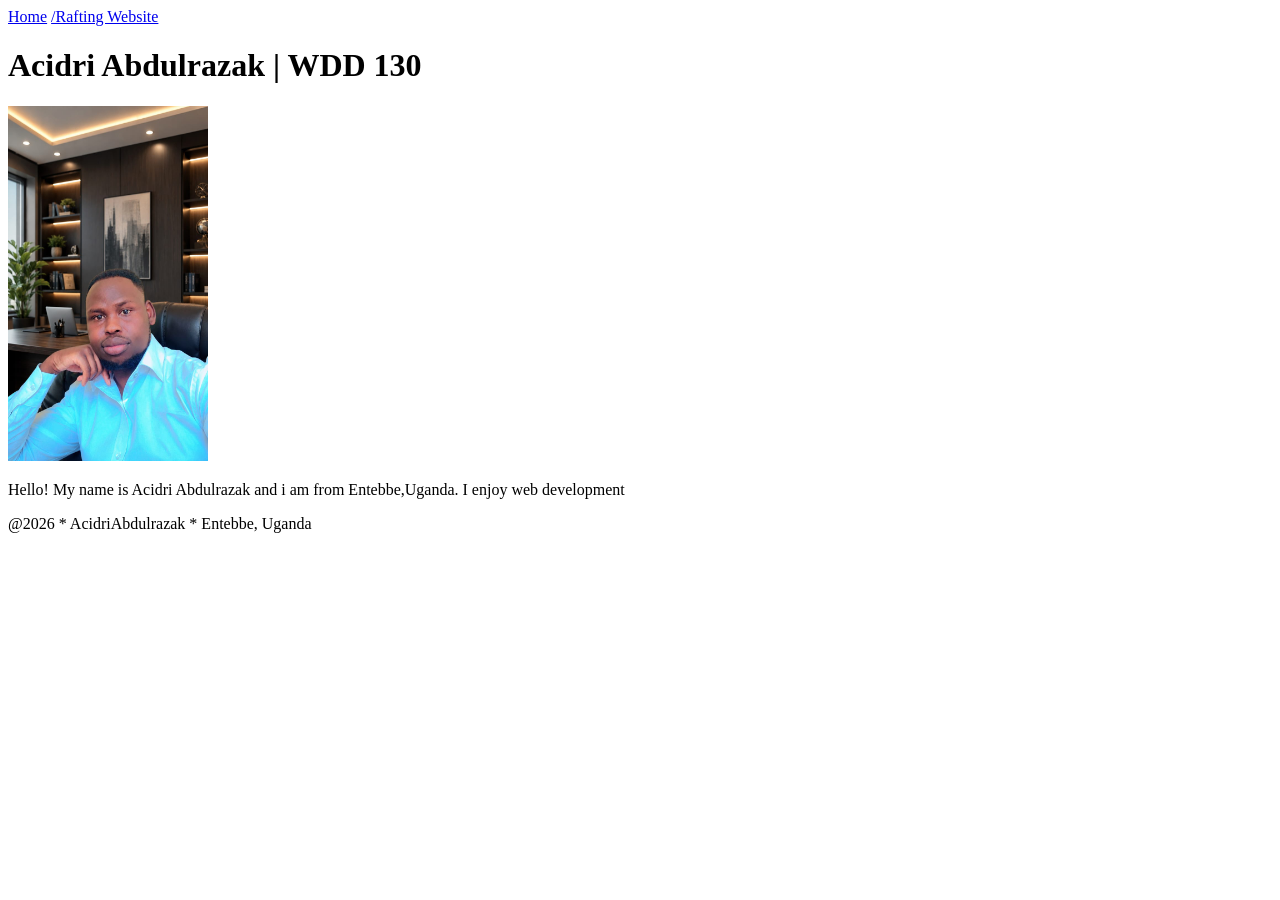
==== index.html @ 54a07c85 "fixed html" ====
<!DOCTYPE html>
<html lang="en">

<head>
    <meta charset="UTF-8">
    <meta name="viewport" content="width=device-width, initial-scale=1.0">
    <title>Acidri Abdulrazak| WDD130</title>
</head>

<body></body>
<header>
    <nav>
        <a href="#">Home</a>
        <a href="wwr/">/Rafting Website</a>
    </nav>
</header>
<main>
    <h1>Acidri Abdulrazak | WDD 130</h1>
    <img src="images/profile.jpeg" alt="profile image" width="200">
    <p>Hello! My name is Acidri Abdulrazak and i am from Entebbe,Uganda. I enjoy web development</p>
</main>
</footer>
<p>@2026 * AcidriAbdulrazak * Entebbe, Uganda</p>
</footer>
</body>

</html>
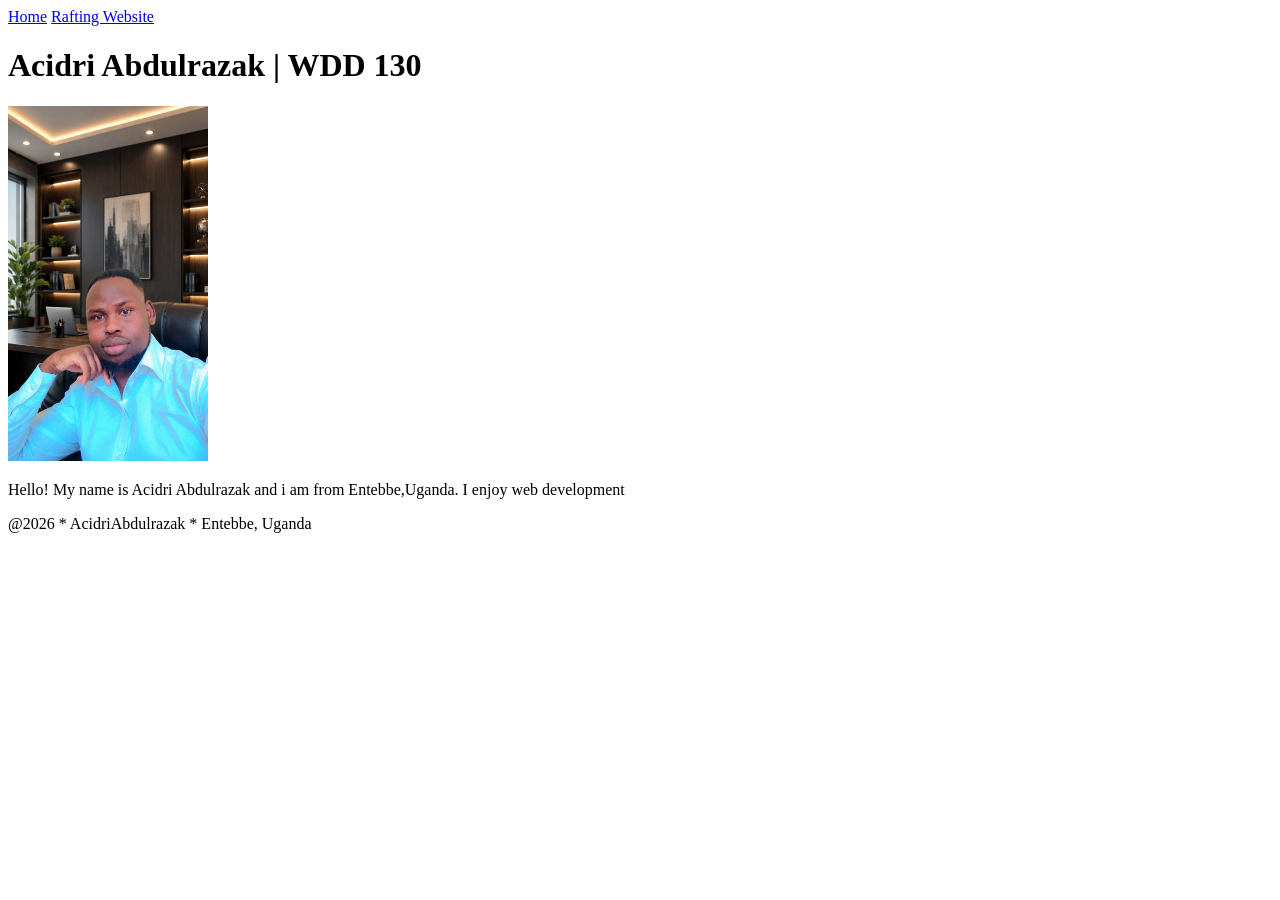
==== commit 43568cd7: "audit fixes" ====
--- a/index.html
+++ b/index.html
@@ -4,24 +4,25 @@
 <head>
     <meta charset="UTF-8">
     <meta name="viewport" content="width=device-width, initial-scale=1.0">
-    <title>Acidri Abdulrazak| WDD130</title>
+    <title>Acidri Abdulrazak| WDD 130</title>
 </head>
 
-<body></body>
-<header>
-    <nav>
-        <a href="#">Home</a>
-        <a href="wwr/">/Rafting Website</a>
-    </nav>
-</header>
-<main>
-    <h1>Acidri Abdulrazak | WDD 130</h1>
-    <img src="images/profile.jpeg" alt="profile image" width="200">
-    <p>Hello! My name is Acidri Abdulrazak and i am from Entebbe,Uganda. I enjoy web development</p>
-</main>
-</footer>
-<p>@2026 * AcidriAbdulrazak * Entebbe, Uganda</p>
-</footer>
+<body>
+    <header>
+        <nav>
+            <a href="#">Home</a>
+            <a href="wwr/">Rafting Website</a>
+        </nav>
+    </header>
+    <main>
+        <h1>Acidri Abdulrazak | WDD 130</h1>
+        <img src="images/profile.jpeg" alt="profile image" width="200">
+        <p>Hello! My name is Acidri Abdulrazak and i am from Entebbe,Uganda. I enjoy web development
+        </p>
+    </main>
+    </footer>
+    <p>@2026 * AcidriAbdulrazak * Entebbe, Uganda</p>
+    </footer>
 </body>
 
 </html>
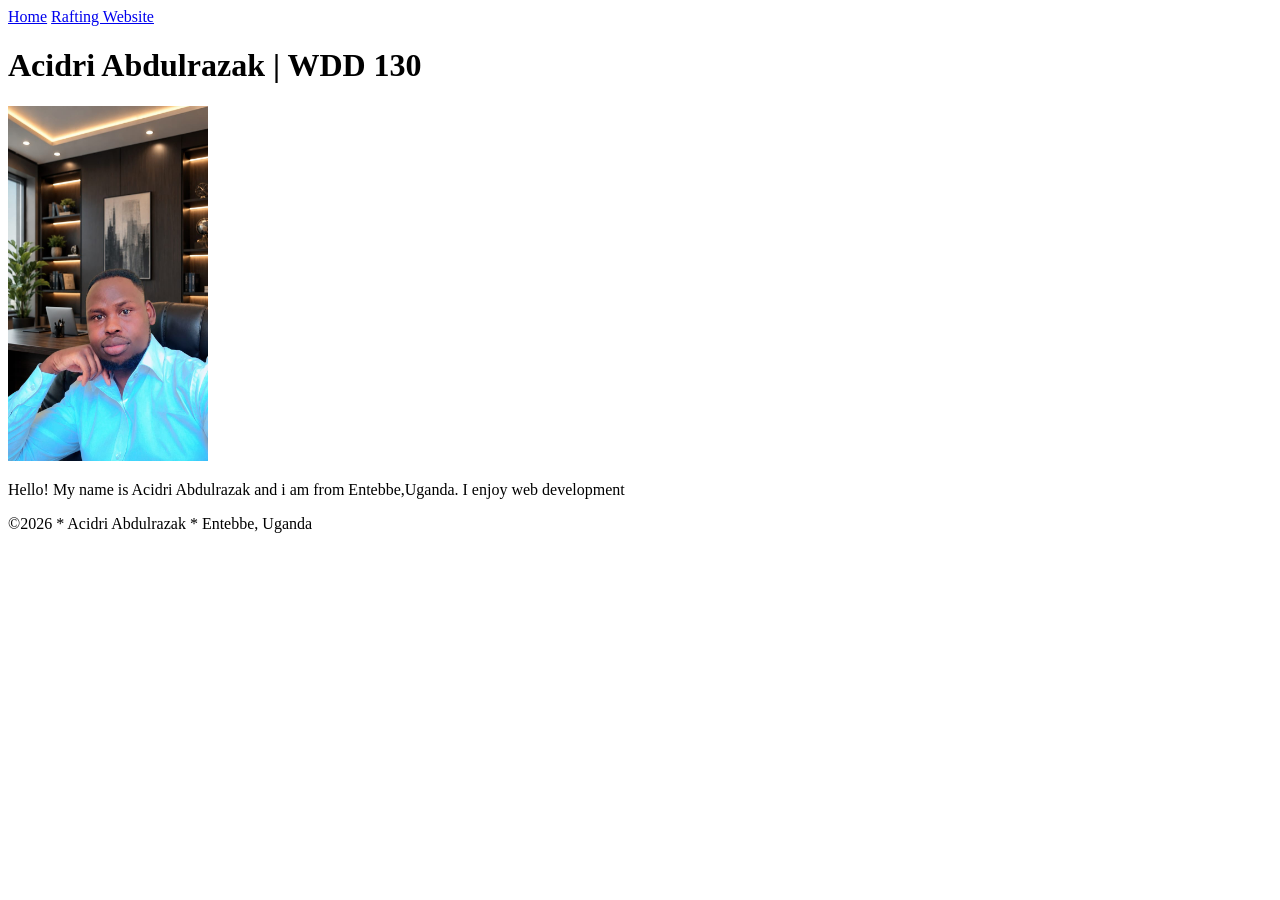
==== commit 323ed65a: "audit fixes" ====
--- a/index.html
+++ b/index.html
@@ -20,8 +20,8 @@
         <p>Hello! My name is Acidri Abdulrazak and i am from Entebbe,Uganda. I enjoy web development
         </p>
     </main>
-    </footer>
-    <p>@2026 * AcidriAbdulrazak * Entebbe, Uganda</p>
+    <footer>
+        <p>©2026 * Acidri Abdulrazak * Entebbe, Uganda</p>
     </footer>
 </body>
 
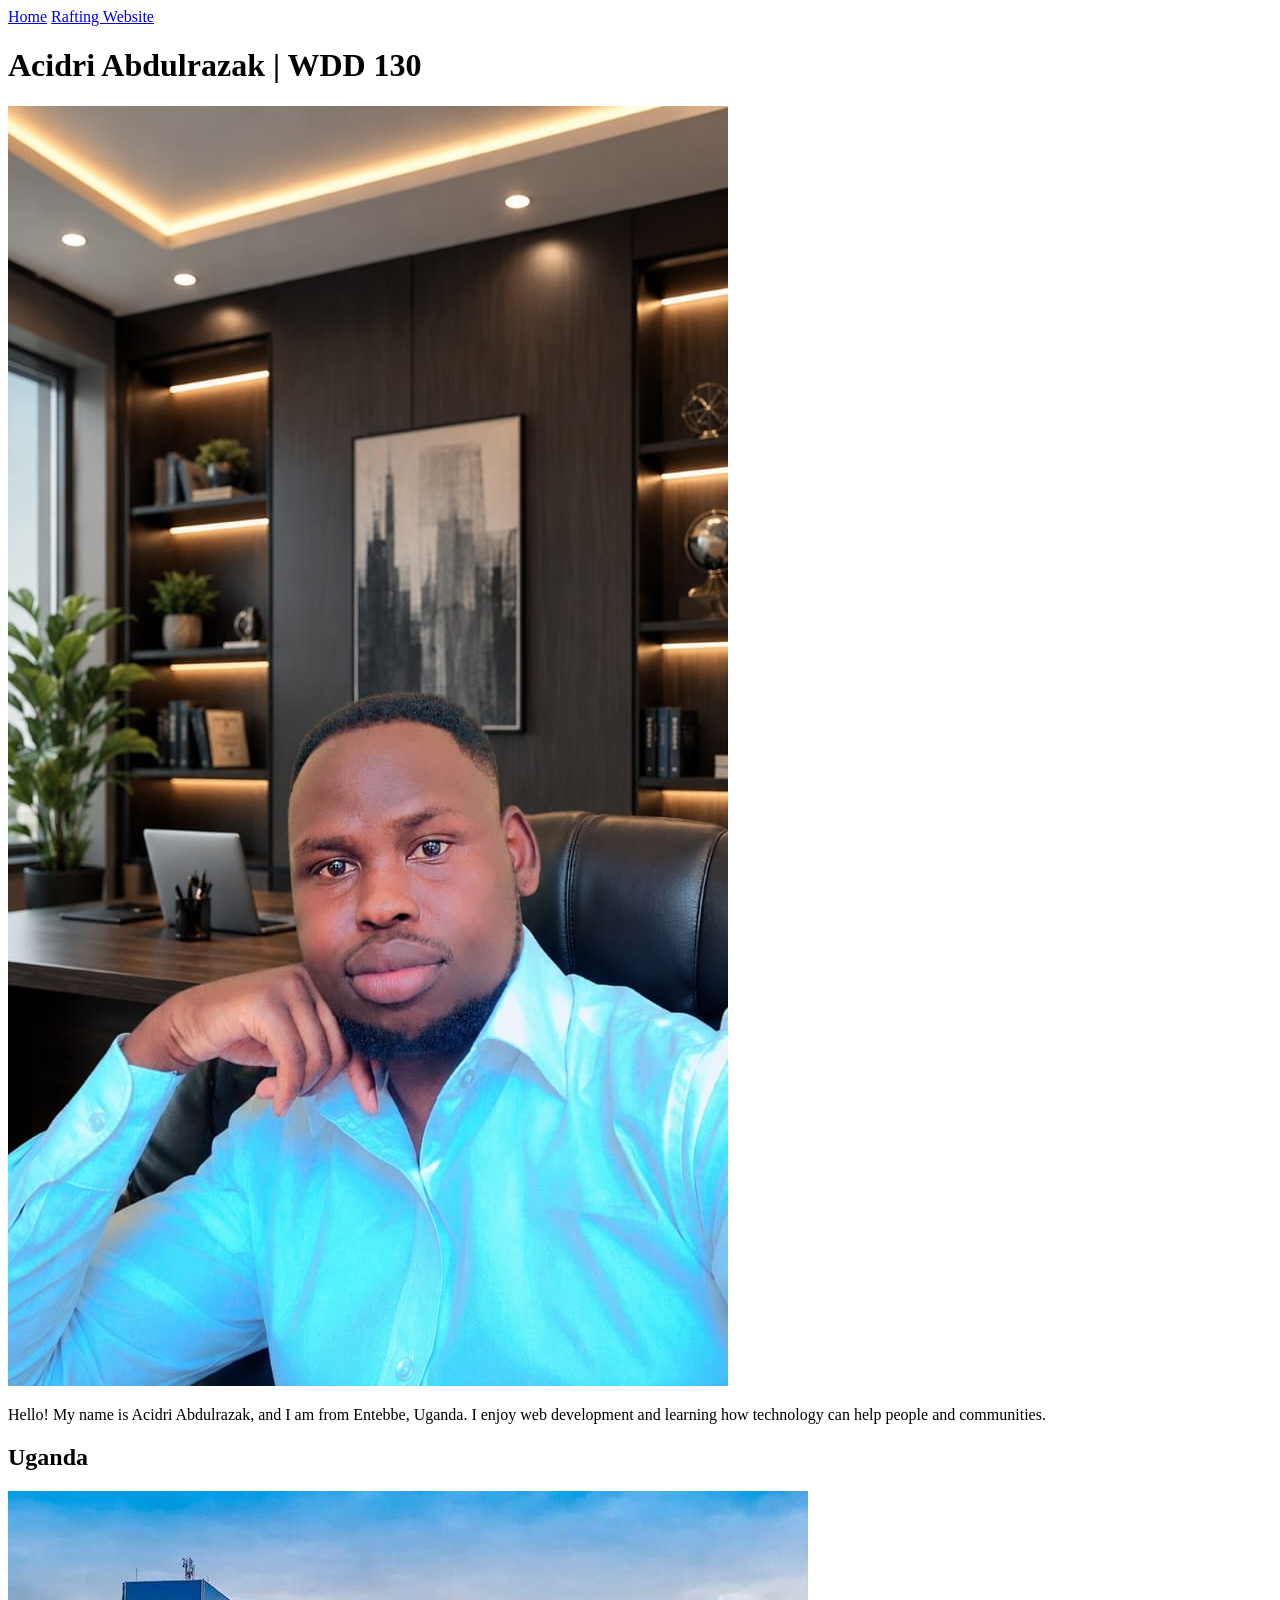
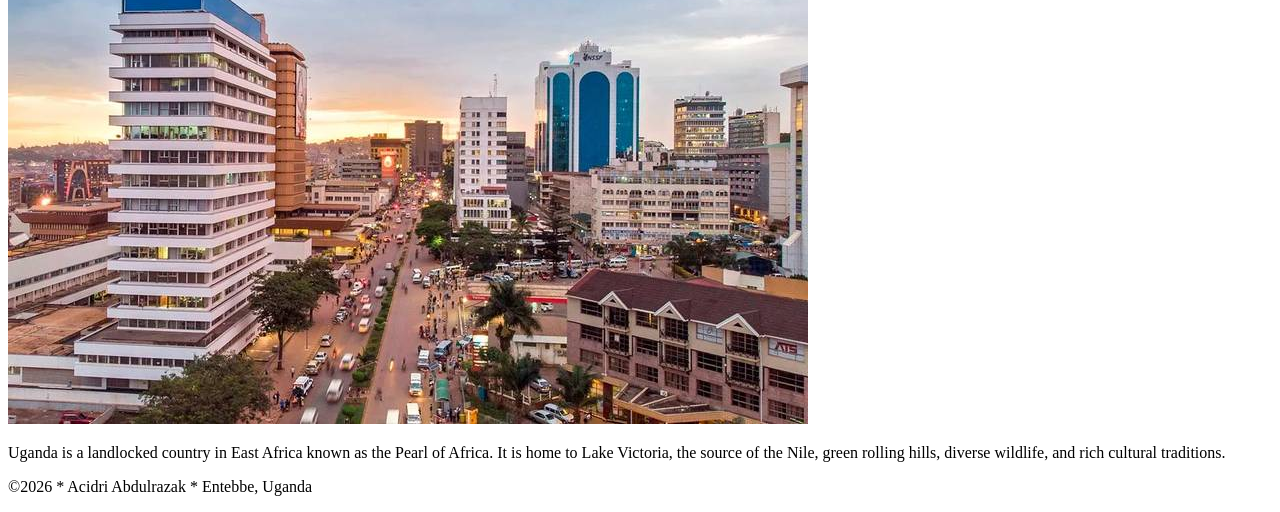
==== commit 03a1336a: "test fixes" ====
--- a/index.html
+++ b/index.html
@@ -5,6 +5,9 @@
     <meta charset="UTF-8">
     <meta name="viewport" content="width=device-width, initial-scale=1.0">
     <title>Acidri Abdulrazak| WDD 130</title>
+    <meta name="description" content="Acidri Abdulrazak's WDD 130 home page about web design, software development, and Uganda.">
+    <meta name="author" content="Acidri Abdulrazak">
+    <link rel="stylesheet" href="styles/styles.css">
 </head>
 
 <body>
@@ -16,10 +19,14 @@
     </header>
     <main>
         <h1>Acidri Abdulrazak | WDD 130</h1>
-        <img src="images/profile.jpeg" alt="profile image" width="200">
-        <p>Hello! My name is Acidri Abdulrazak and i am from Entebbe,Uganda. I enjoy web development
-        </p>
+        <img src="images/profile.jpeg" alt="Portrait of Acidri Abdulrazak">
+        <p>Hello! My name is Acidri Abdulrazak, and I am from Entebbe, Uganda. I enjoy web development and learning how technology can help people and communities.</p>
     </main>
+    <aside>
+        <h2>Uganda</h2>
+        <img src="week02/images/kampala city.jpeg" alt="Kampala city landscape in Uganda">
+        <p>Uganda is a landlocked country in East Africa known as the Pearl of Africa. It is home to Lake Victoria, the source of the Nile, green rolling hills, diverse wildlife, and rich cultural traditions.</p>
+    </aside>
     <footer>
         <p>©2026 * Acidri Abdulrazak * Entebbe, Uganda</p>
     </footer>
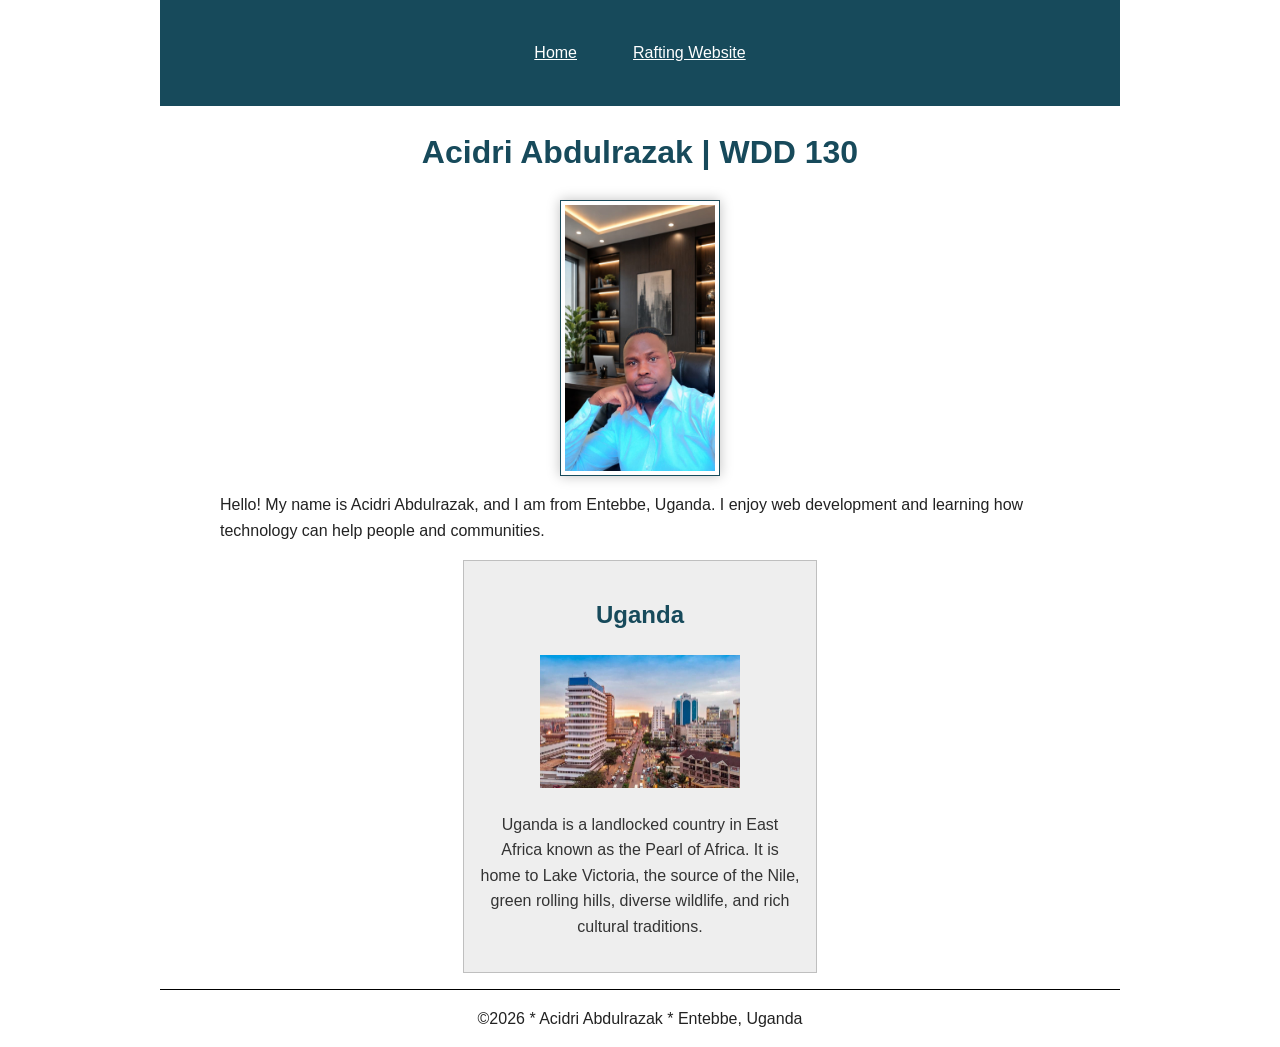
==== commit 3e13ba5f: "test fixes" ====
--- a/index.html
+++ b/index.html
@@ -4,8 +4,9 @@
 <head>
     <meta charset="UTF-8">
     <meta name="viewport" content="width=device-width, initial-scale=1.0">
-    <title>Acidri Abdulrazak| WDD 130</title>
-    <meta name="description" content="Acidri Abdulrazak's WDD 130 home page about web design, software development, and Uganda.">
+    <title>Acidri Abdulrazak | WDD 130</title>
+    <meta name="description"
+      content="Acidri Abdulrazak's WDD 130 home page about web design, software development, and Uganda.">
     <meta name="author" content="Acidri Abdulrazak">
     <link rel="stylesheet" href="styles/styles.css">
 </head>
@@ -20,12 +21,15 @@
     <main>
         <h1>Acidri Abdulrazak | WDD 130</h1>
         <img src="images/profile.jpeg" alt="Portrait of Acidri Abdulrazak">
-        <p>Hello! My name is Acidri Abdulrazak, and I am from Entebbe, Uganda. I enjoy web development and learning how technology can help people and communities.</p>
+        <p>Hello! My name is Acidri Abdulrazak, and I am from Entebbe, Uganda. I enjoy web
+            development and learning how technology can help people and communities.</p>
     </main>
     <aside>
         <h2>Uganda</h2>
         <img src="week02/images/kampala city.jpeg" alt="Kampala city landscape in Uganda">
-        <p>Uganda is a landlocked country in East Africa known as the Pearl of Africa. It is home to Lake Victoria, the source of the Nile, green rolling hills, diverse wildlife, and rich cultural traditions.</p>
+        <p>Uganda is a landlocked country in East Africa known as the Pearl of Africa. It is home to
+            Lake Victoria, the source of the Nile, green rolling hills, diverse wildlife, and rich
+            cultural traditions.</p>
     </aside>
     <footer>
         <p>©2026 * Acidri Abdulrazak * Entebbe, Uganda</p>
--- a/styles/styles.css
+++ b/styles/styles.css
@@ -0,0 +1,86 @@
+
+body {
+	max-width: 960px;
+	margin: 0 auto;
+	padding: 0 1rem;
+	color: #222;
+	font-family: Arial, sans-serif;
+	line-height: 1.6;
+}
+
+header {
+	background-color: #174a5b;
+	color: #fff;
+	padding: 1rem;
+	text-align: center;
+}
+
+nav {
+	background-color: #174a5b;
+	padding: 1rem;
+	display: flex;
+	justify-content: center;
+	gap: 1.5rem;
+}
+
+nav a {
+	color: #fff;
+	padding: 0.5rem 1rem;
+	display: block;
+}
+
+main {
+	max-width: 840px;
+	margin: 0 auto;
+}
+
+h1,
+h2 {
+	color: #174a5b;
+}
+
+h1 {
+	color: #174a5b;
+	text-align: center;
+}
+
+img {
+	width: 100%;
+	height: auto;
+}
+
+main img {
+	width: 150px;
+	height: auto;
+	border: 1px solid #174a5b;
+	padding: 0.25rem;
+	box-shadow: 0 0 12px rgb(0 0 0 / 0.25);
+	display: block;
+	margin: 0 auto;
+}
+
+p {
+	padding: 0;
+}
+
+aside {
+	width: 20rem;
+	max-width: calc(100% - 2rem);
+	margin: 1rem auto;
+	border: 1px solid rgb(0 0 0 / 0.2);
+	padding: 1rem;
+	background-color: #eee;
+	color: #333;
+	text-align: center;
+}
+
+aside img {
+	width: 200px;
+	height: auto;
+}
+
+footer {
+	margin-top: 15px;
+	border-top: 1px solid #000;
+	text-align: center;
+}
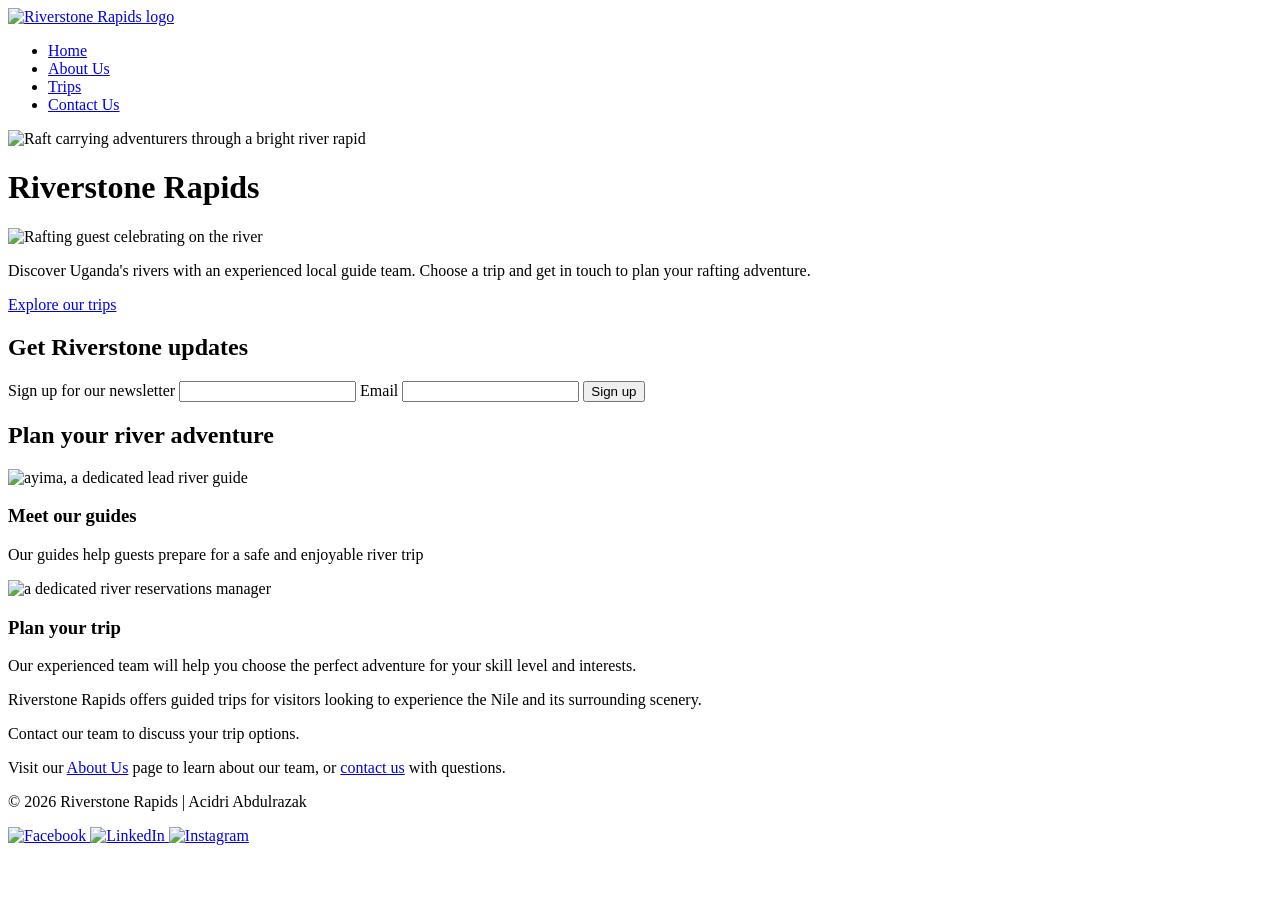
==== commit b79d5705: "fixes test" ====
--- a/index.html
+++ b/index.html
@@ -4,35 +4,93 @@
 <head>
     <meta charset="UTF-8">
     <meta name="viewport" content="width=device-width, initial-scale=1.0">
-    <title>Acidri Abdulrazak | WDD 130</title>
     <meta name="description"
-      content="Acidri Abdulrazak's WDD 130 home page about web design, software development, and Uganda.">
+      content="Explore guided whitewater rafting adventures on the Nile with Riverstone Rapids in Uganda.">
     <meta name="author" content="Acidri Abdulrazak">
-    <link rel="stylesheet" href="styles/styles.css">
+    <title>Riverstone Rapids | Home</title>
+    <link rel="stylesheet" href="styles/rafting.css">
 </head>
 
 <body>
     <header>
-        <nav>
-            <a href="#">Home</a>
-            <a href="wwr/">Rafting Website</a>
+        <a class="logo-link" href="index.html">
+            <img src="images/riverstone-logo.svg" alt="Riverstone Rapids logo">
+        </a>
+        <nav aria-label="Main navigation">
+            <ul>
+                <li><a href="index.html">Home</a></li>
+                <li><a href="about.html">About Us</a></li>
+                <li><a href="trips.html">Trips</a></li>
+                <li><a href="contact.html">Contact Us</a></li>
+            </ul>
         </nav>
     </header>
+
     <main>
-        <h1>Acidri Abdulrazak | WDD 130</h1>
-        <img src="images/profile.jpeg" alt="Portrait of Acidri Abdulrazak">
-        <p>Hello! My name is Acidri Abdulrazak, and I am from Entebbe, Uganda. I enjoy web
-            development and learning how technology can help people and communities.</p>
+        <div class="hero">
+            <img src="images/riverstone-hero.svg"
+              alt="Raft carrying adventurers through a bright river rapid">
+            <h1>Riverstone Rapids</h1>
+            <article>
+                <img src="images/happy-guest.svg" alt="Rafting guest celebrating on the river">
+                <p>Discover Uganda's rivers with an experienced local guide team. Choose a trip and
+                    get in touch to plan your rafting adventure.</p>
+                <p><a href="trips.html">Explore our trips</a></p>
+            </article>
+        </div>
+
+        <section>
+            <h2>Get Riverstone updates</h2>
+            <form>
+                <label for="subscriber-name">Sign up for our newsletter</label>
+                <input type="text" id="subscriber-name" name="subscriber-name" required>
+
+                <label for="subscriber-email">Email</label>
+                <input type="email" id="subscriber-email" name="subscriber-email" required>
+
+                <button type="submit">Sign up</button>
+            </form>
+        </section>
+
+        <section>
+            <h2>Plan your river adventure</h2>
+
+            <div class="history-grid">
+                <div>
+                    <img src="images/ayima.jpeg" alt="ayima, a dedicated lead river guide">
+                    <h3>Meet our guides</h3>
+                    <p>Our guides help guests prepare for a safe and enjoyable river trip</p>
+                </div>
+
+                <div>
+                    <img src="images/aramu.jpeg" alt="a dedicated river reservations manager">
+                    <h3>Plan your trip</h3>
+                    <p>Our experienced team will help you choose the perfect adventure for your
+                        skill level and interests.</p>
+                </div>
+            </div>
+
+            <p>Riverstone Rapids offers guided trips for visitors looking to experience the Nile and
+                its surrounding scenery.</p>
+            <p>Contact our team to discuss your trip options.</p>
+            <p>Visit our <a href="about.html">About Us</a> page to learn about our team, or <a
+                  href="contact.html">contact us</a> with questions.</p>
+        </section>
     </main>
-    <aside>
-        <h2>Uganda</h2>
-        <img src="week02/images/kampala city.jpeg" alt="Kampala city landscape in Uganda">
-        <p>Uganda is a landlocked country in East Africa known as the Pearl of Africa. It is home to
-            Lake Victoria, the source of the Nile, green rolling hills, diverse wildlife, and rich
-            cultural traditions.</p>
-    </aside>
+
     <footer>
-        <p>©2026 * Acidri Abdulrazak * Entebbe, Uganda</p>
+        <p>&copy; 2026 Riverstone Rapids | Acidri Abdulrazak</p>
+        <nav class="socialmedia" aria-label="Social media links">
+            <a href="https://facebook.com" target="_blank" rel="noopener noreferrer">
+                <img src="images/facebook.svg" alt="Facebook">
+            </a>
+            <a href="https://linkedin.com" target="_blank" rel="noopener noreferrer">
+                <img src="images/linkedin.svg" alt="LinkedIn">
+            </a>
+            <a href="https://instagram.com" target="_blank" rel="noopener noreferrer">
+                <img src="images/instagram.svg" alt="Instagram">
+            </a>
+        </nav>
     </footer>
 </body>
 
